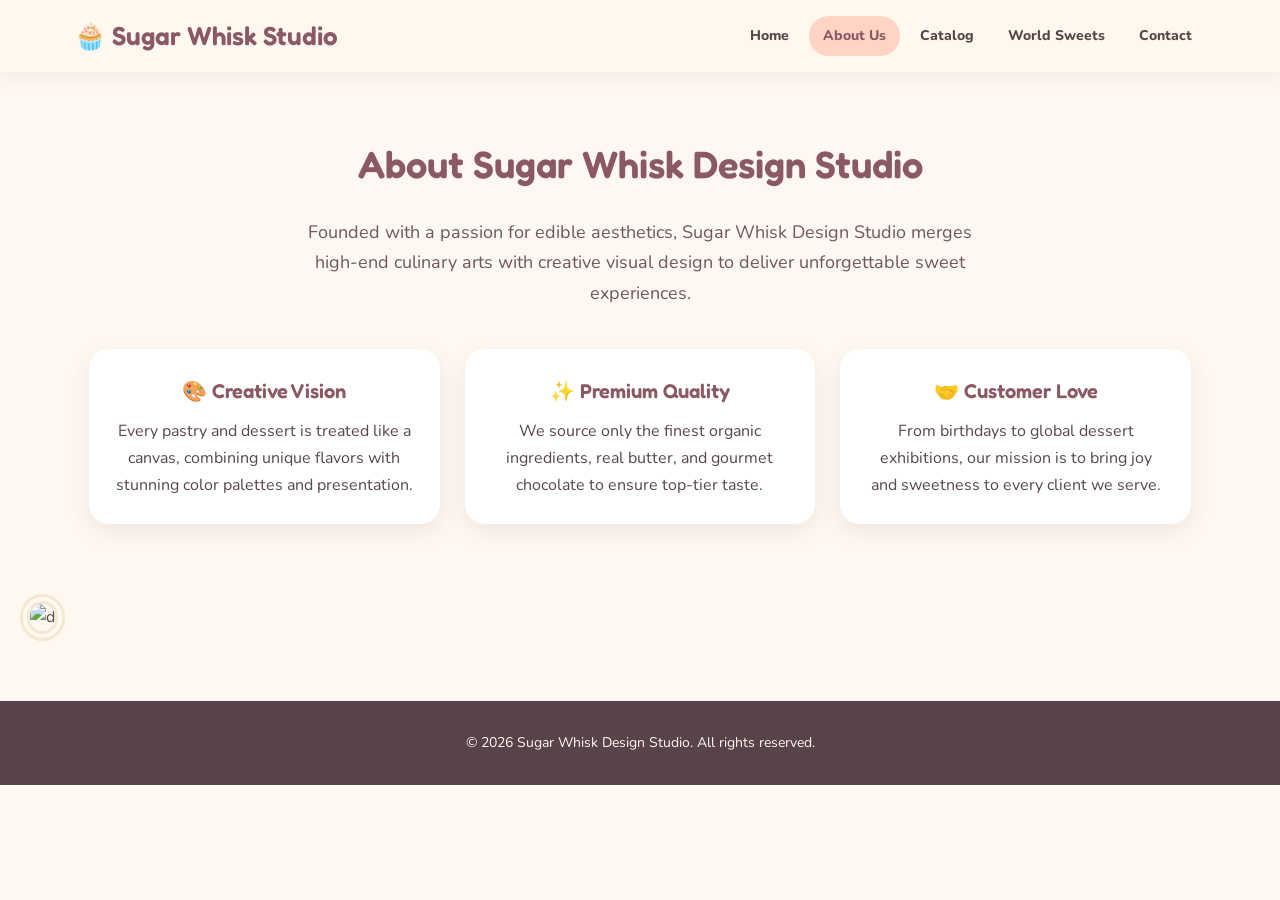
==== about.html @ a6646771 "Update about.html" ====
<!DOCTYPE html>
<html lang="en">
<head>
    <meta charset="UTF-8">
    <title>Sugar Whisk Design Studio - About Us</title>
    <link rel="stylesheet" href="style.css">
    <style>
        .extra img{
            width:1000px;
            margin:10px 20px;
            border-radius:30px;
            border:10px double #F4E8D1; 
        }
    </style>
</head>
<body>

    <header>
        <div class="header-wrapper">
            <div class="logo">🧁 Sugar Whisk Studio</div>
            <nav>
                <a href="index.html">Home</a>
                <a href="about.html" class="active">About Us</a>
                <a href="catalog.html">Catalog</a>
                <a href="countries.html">World Sweets</a>
                <a href="contact.html">Contact</a>
            </nav>
        </div>
    </header>

    <div class="container">
        <h1 style="text-align: center; font-size: 38px; color: #8B5964; margin-bottom: 20px;">About Sugar Whisk Design Studio</h1>
        <p style="text-align: center; max-width: 700px; margin: 0 auto 40px; color: #6E575D; font-size: 18px;">
            Founded with a passion for edible aesthetics, Sugar Whisk Design Studio merges high-end culinary arts with creative visual design to deliver unforgettable sweet experiences.
        </p>

        <div class="grid-3" style="margin-top: 30px;">
            <div class="card" style="padding: 25px; text-align: center;">
                <h3 style="margin-bottom: 10px;">🎨 Creative Vision</h3>
                <p>Every pastry and dessert is treated like a canvas, combining unique flavors with stunning color palettes and presentation.</p>
            </div>
            <div class="card" style="padding: 25px; text-align: center;">
                <h3 style="margin-bottom: 10px;">✨ Premium Quality</h3>
                <p>We source only the finest organic ingredients, real butter, and gourmet chocolate to ensure top-tier taste.</p>
            </div>
            <div class="card" style="padding: 25px; text-align: center;">
                <h3 style="margin-bottom: 10px;">🤝 Customer Love</h3>
                <p>From birthdays to global dessert exhibitions, our mission is to bring joy and sweetness to every client we serve.</p>
            </div>
        </div>
    </div>
    <div class="extra">
        <img src="https://i.pinimg.com/736x/3c/d1/15/3cd1154a4d07e826f7d6f9ccd46781c7.jpg" alt="d">
    </div>
        <footer>
        <p>&copy; 2026 Sugar Whisk Design Studio. All rights reserved.</p>
    </footer>

</body>
</html>
---- style.css ----
/* --- 1. FONTS & GLOBAL SETUP --- */
@import url('https://fonts.googleapis.com/css2?family=Fredoka:wght@400;600;700&family=Nunito:wght@400;600;700;800&display=swap');

* {
  box-sizing: border-box;
  margin: 0;
  padding: 0;
}

html {
  scroll-behavior: smooth;
}

body {
  font-family: 'Nunito', sans-serif;
  color: #59464B;
  background: #FFF8F0;
  line-height: 1.7;
}

h1, h2, h3, .logo {
  font-family: 'Fredoka', sans-serif;
  font-weight: 600;
}

a {
  color: inherit;
  text-decoration: none;
}

/* --- 2. HEADER & NAVIGATION --- */
header {
  background: rgba(255, 248, 240, 0.96);
  position: sticky;
  top: 0;
  z-index: 20;
  box-shadow: 0 4px 20px rgba(95, 65, 70, 0.08);
}

.header-wrapper {
  max-width: 1180px;
  margin: auto;
  padding: 14px 24px;
  display: flex;
  align-items: center;
  justify-content: space-between;
  flex-wrap: wrap;
  gap: 15px;
}

.logo {
  display: flex;
  align-items: center;
  gap: 10px;
  font-size: 26px;
  color: #8B5964;
}

nav {
  display: flex;
  gap: 6px;
  flex-wrap: wrap;
}

nav a {
  padding: 8px 14px;
  border-radius: 20px;
  font-weight: 800;
  font-size: 14px;
  color: #59464B;
  transition: 0.25s;
}

nav a:hover, nav a.active {
  background: #FFD4C4;
  color: #8B5964;
}

/* --- 3. HERO & CONTAINERS --- */
.hero-wrapper {
  background: linear-gradient(135deg, #FFF0E9, #F5EFFF 55%, #E9F8F1);
  padding: 60px 24px;
}

.hero {
  max-width: 1180px;
  margin: auto;
  display: grid;
  grid-template-columns: 1.1fr 0.9fr;
  align-items: center;
  gap: 35px;
}

.hero-content h1 {
  font-size: 46px;
  color: #8B5964;
  margin-bottom: 15px;
  line-height: 1.12;
}

.hero-content p {
  font-size: 17px;
  margin-bottom: 25px;
  color: #6E575D;
}

.hero-image img {
  width: 100%;
  max-width: 480px;
  height: 340px;
  object-fit: cover;
  border-radius: 48% 52% 42% 58% / 48% 42% 58% 52%;
  box-shadow: 15px 15px 0 #FFD4C4;
}

.container {
  max-width: 1150px;
  margin: auto;
  padding: 60px 24px;
}

/* --- 4. BUTTONS & GRIDS --- */
.btn {
  display: inline-block;
  border: 0;
  border-radius: 30px;
  padding: 12px 24px;
  font-weight: 800;
  font-family: 'Nunito', sans-serif;
  cursor: pointer;
  transition: 0.25s;
}

.btn-primary {
  background: #8B5964;
  color: white;
  box-shadow: 0 5px 0 #68414A;
}

.btn-primary:hover {
  transform: translateY(-3px);
  background: #A76C78;
}

.grid-3 {
  display: grid;
  grid-template-columns: repeat(3, 1fr);
  gap: 25px;
}

.card {
  background: white;
  border-radius: 20px;
  overflow: hidden;
  box-shadow: 0 8px 25px rgba(93, 62, 70, 0.09);
  transition: 0.25s;
}

.card:hover {
  transform: translateY(-5px);
  box-shadow: 0 12px 28px rgba(93, 62, 70, 0.14);
}

.card img {
  width: 100%;
  height: 200px;
  object-fit: cover;
}

.card-content {
  padding: 20px;
}

.card h3 {
  font-size: 20px;
  color: #8B5964;
  margin-bottom: 6px;
}

.badge {
  display: inline-block;
  background: #B8E6D5;
  color: #355C4D;
  border-radius: 20px;
  padding: 4px 10px;
  font-size: 11px;
  font-weight: 800;
  margin-bottom: 8px;
}

/* --- 5. CONTACT & FOOTER --- */
.contact-layout {
  max-width: 750px;
  margin: auto;
  background: white;
  padding: 35px;
  border-radius: 20px;
  box-shadow: 0 8px 25px rgba(93, 62, 70, 0.09);
}

.contact-form label {
  display: block;
  font-weight: 800;
  margin: 12px 0 5px;
  color: #8B5964;
}

.contact-form input, .contact-form textarea {
  width: 100%;
  padding: 12px;
  border: 2px solid #F2E3E4;
  border-radius: 10px;
  font-family: inherit;
  background: #FFFDFC;
}

.contact-form textarea {
  min-height: 120px;
}

footer {
  background: #59434B;
  color: #FFF8F0;
  text-align: center;
  padding: 30px 24px;
  margin-top: 50px;
  font-size: 14px;
}

/* Responsive Design for smaller screens */
@media(max-width: 850px) {
  .hero { grid-template-columns: 1fr; text-align: center; }
  .grid-3 { grid-template-columns: repeat(2, 1fr); }
  .hero-image img { margin: 20px auto 0; }
}
@media(max-width: 550px) {
  .grid-3 { grid-template-columns: 1fr; }
  .header-wrapper { flex-direction: column; align-items: center; }
}
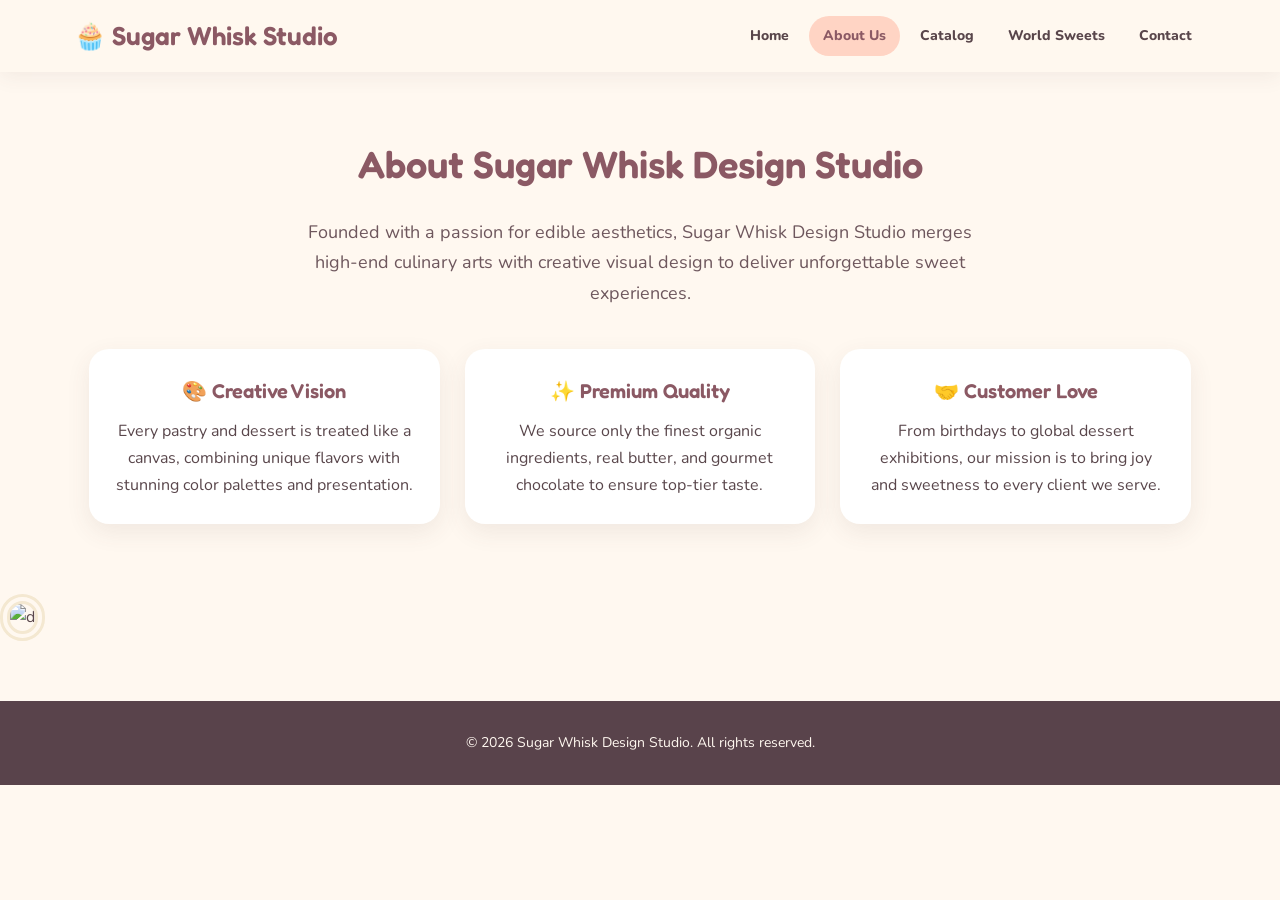
==== commit 58d6a698: "Update about.html" ====
--- a/about.html
+++ b/about.html
@@ -7,7 +7,7 @@
     <style>
         .extra img{
             width:1000px;
-            margin:10px 20px;
+            margin:10px auto;
             border-radius:30px;
             border:10px double #F4E8D1; 
         }
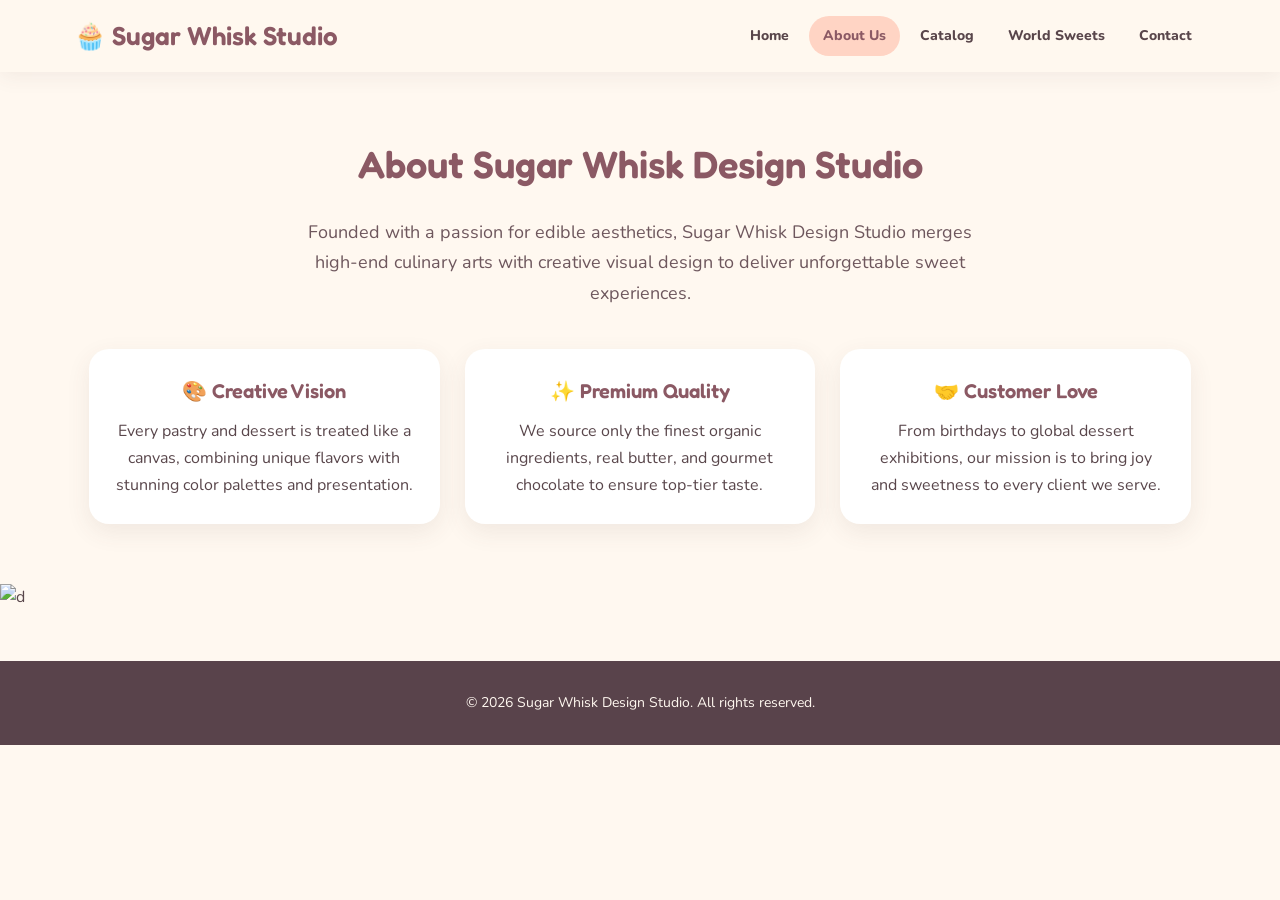
==== commit c792ef7a: "Update about.html" ====
--- a/about.html
+++ b/about.html
@@ -4,14 +4,7 @@
     <meta charset="UTF-8">
     <title>Sugar Whisk Design Studio - About Us</title>
     <link rel="stylesheet" href="style.css">
-    <style>
-        .extra img{
-            width:1000px;
-            margin:10px auto;
-            border-radius:30px;
-            border:10px double #F4E8D1; 
-        }
-    </style>
+   
 </head>
 <body>
 
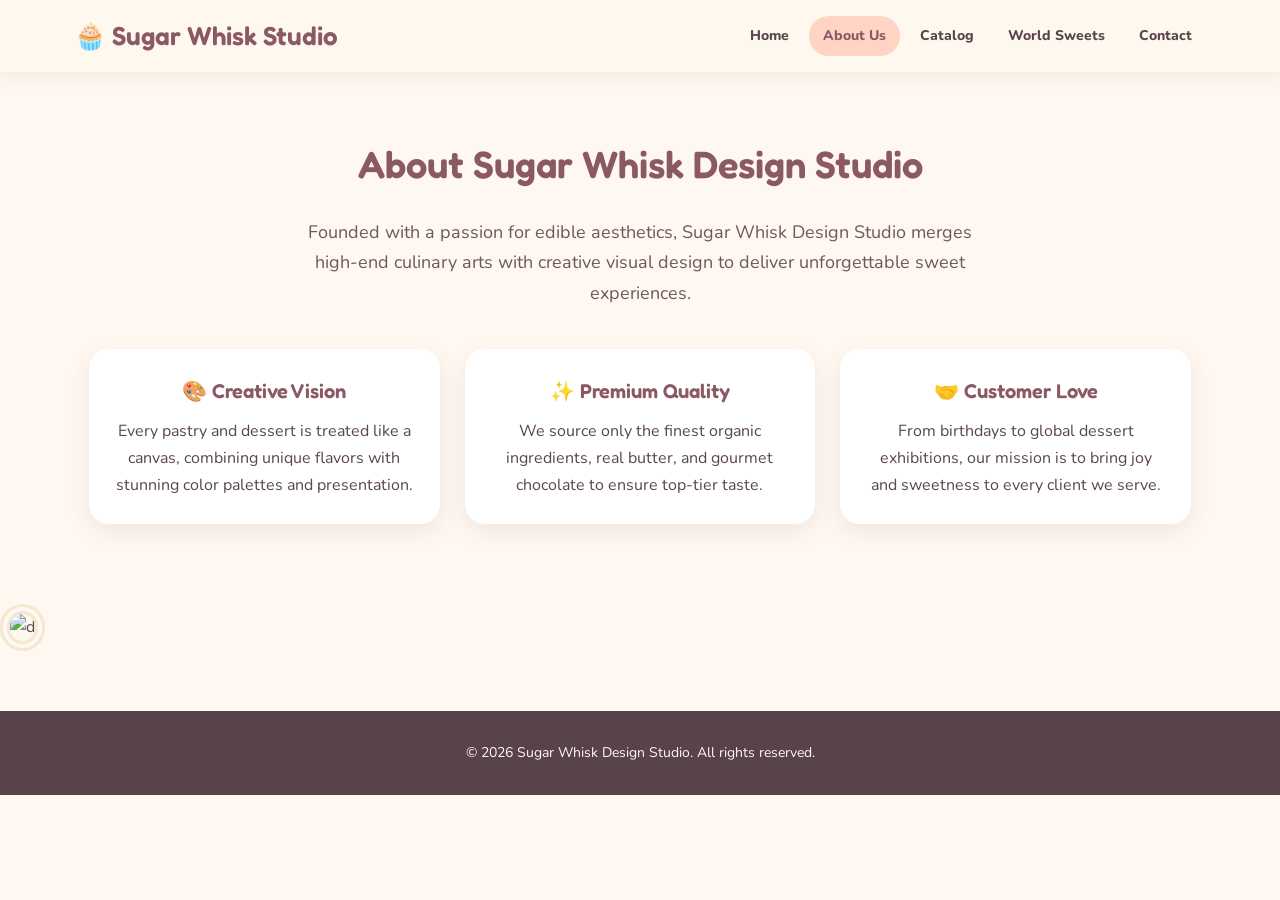
==== commit 956bc1b3: "Update about.html" ====
--- a/about.html
+++ b/about.html
@@ -42,7 +42,7 @@
             </div>
         </div>
     </div>
-    <div class="extra">
+    <div class="extra" width="1300px">
         <img src="https://i.pinimg.com/736x/3c/d1/15/3cd1154a4d07e826f7d6f9ccd46781c7.jpg" alt="d">
     </div>
         <footer>
--- a/style.css
+++ b/style.css
@@ -6,7 +6,15 @@
   margin: 0;
   padding: 0;
 }
-
+ .extra img{
+            width:1100px;
+            margin:10px auto;
+            border-radius:30px;
+            border:10px double #F4E8D1; 
+        }
+.extra{
+  margin:10px auto;
+}
 html {
   scroll-behavior: smooth;
 }
@@ -228,12 +236,11 @@
 }
 
 /* Responsive Design for smaller screens */
-@media(max-width: 850px) {
-  .hero { grid-template-columns: 1fr; text-align: center; }
-  .grid-3 { grid-template-columns: repeat(2, 1fr); }
-  .hero-image img { margin: 20px auto 0; }
-}
-@media(max-width: 550px) {
-  .grid-3 { grid-template-columns: 1fr; }
-  .header-wrapper { flex-direction: column; align-items: center; }
-}
+@media(max-width: 850px)
+{  .hero { grid-template-columns: 1fr; text-align: center; }
+ .grid-3 { grid-template-columns: repeat(2, 1fr); } 
+ .hero-image img { margin: 20px auto 0; }}
+
+@media(max-width: 550px)
+{  .grid-3 { grid-template-columns: 1fr; } 
+ .header-wrapper { flex-direction: column; align-items: center; }}
